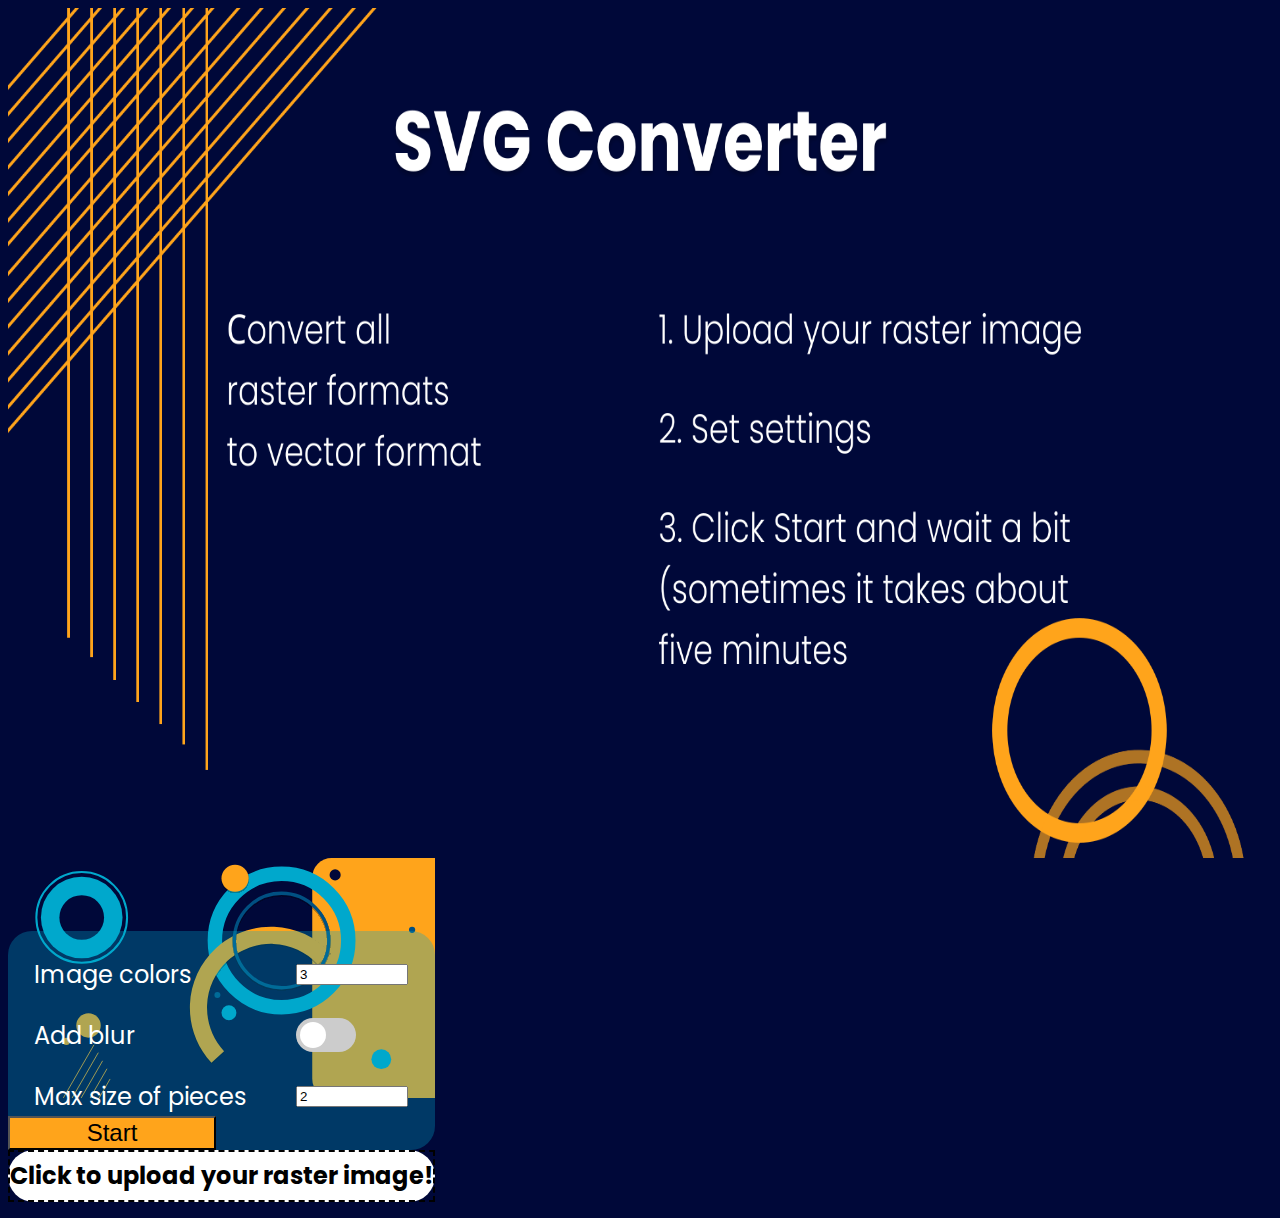
==== templates/index.html @ 842dfc98 "project start!" ====
<html>
    <head>
        <link rel="stylesheet" type="text/css" href="../static/style.css">
        <link rel="stylesheet" type="text/css" href="../static/slider.css">
        <link rel="stylesheet" href="https://stackpath.bootstrapcdn.com/bootstrap/4.5.0/css/bootstrap.min.css" integrity="sha384-9aIt2nRpC12Uk9gS9baDl411NQApFmC26EwAOH8WgZl5MYYxFfc+NcPb1dKGj7Sk" crossorigin="anonymous">        <link href='https://fonts.googleapis.com/css?family=Poppins' rel='stylesheet'>
        <script src="https://maxcdn.bootstrapcdn.com/bootstrap/4.5.0/js/bootstrap.min.js" integrity="sha384-JZR6Spejh4U02d8jOt6vLEHfe/JQGiRRSQQxSfFWpi1MquVdAyjUar5+76PVCmYl" crossorigin="anonymous"></script>
        <script src="http://code.jquery.com/jquery-1.8.3.js"></script>
    </head>
    <body>
        <div>
            <div class="vector-back-upper">
                <!-- 123 -->
            </div>
            <!-- <div class="block w-75 mx-auto px-5">
                <span class="header text-center d-block py-5">SVG Converter</span>
                <div class="pl-5 float-left" style="width: 40%">
                    <span class="upper-text">Convert all raster formats to vector format SVG</span>
                </div>
                <div class="" style="margin-left: 50%; width: 60%; padding-left: 10%; position: absolute;">
                    <span class="upper-text d-block pb-4">1. Upload your raster image</span>
                    <span class="upper-text d-block pb-4">2. Set settings</span>
                    <span class="upper-text d-block pb-4">3. Click start and wait a bit (sometimes it takes about one minute)</span>
                </div>
            </div> -->
        </div>
        <div class="vector-back w-100">
            <svg style="position: absolute;" class="p-absolute w-100" width="1920" height="1080" viewBox="0 0 1920 1080" fill="none" xmlns="http://www.w3.org/2000/svg">
                <g clip-path="url(#clip0)">
                <rect width="1920" height="1080" fill="#000839"/>
                <rect x="1368" width="776" height="1080" rx="87" fill="#FFA41B"/>
                <circle cx="1230.15" cy="371.15" r="299.947" transform="rotate(45 1230.15 371.15)" stroke="#00A8CC" stroke-width="65"/>
                <g filter="url(#filter0_d)">
                <path d="M1449.81 425.71C1384.14 354.77 1292.97 312.824 1196.37 309.1C1099.77 305.375 1005.65 340.178 934.71 405.851C863.77 471.524 821.824 562.688 818.1 659.288C814.375 755.888 849.178 850.011 914.851 920.951L971.458 868.546C919.684 812.619 892.247 738.416 895.183 662.26C898.119 586.103 931.188 514.233 987.115 462.458C1043.04 410.684 1117.25 383.247 1193.4 386.183C1269.56 389.119 1341.43 422.188 1393.2 478.115L1449.81 425.71Z" fill="#FFA41B"/>
                </g>
                <g filter="url(#filter1_d)">
                <circle cx="1230" cy="371" r="212.5" stroke="#005082" stroke-width="15"/>
                </g>
                <line x1="199.268" y1="1164.56" x2="386.651" y2="840" stroke="#FFA41B" stroke-width="4"/>
                <line x1="229.087" y1="1181.91" x2="406.087" y2="875.335" stroke="#FFA41B" stroke-width="4"/>
                <line x1="259.398" y1="1199.41" x2="425.398" y2="911.888" stroke="#FFA41B" stroke-width="4"/>
                <line x1="289.709" y1="1216.91" x2="445.209" y2="947.575" stroke="#FFA41B" stroke-width="4"/>
                <line x1="320.02" y1="1234.41" x2="459.02" y2="993.653" stroke="#FFA41B" stroke-width="4"/>
                <circle cx="262.5" cy="824.5" r="16.5" fill="#FFA41B"/>
                <circle cx="362" cy="753" r="55" fill="#FFA41B"/>
                <circle cx="331.5" cy="267.5" r="204" stroke="#00A8CC" stroke-width="9"/>
                <circle cx="331.5" cy="267.5" r="183.5" fill="#00A8CC"/>
                <circle cx="331.5" cy="267.5" r="100.5" fill="#000839"/>
                </g>
                <circle cx="1471" cy="76" r="25" fill="#000839"/>
                <circle cx="1817" cy="323" r="14" fill="#005082"/>
                <circle cx="1678.5" cy="904.5" r="44.5" fill="#00A8CC"/>
                <circle cx="941.5" cy="615.5" r="13.5" fill="#005082"/>
                <circle cx="993.5" cy="695.5" r="33.5" fill="#00A8CC"/>
                <g filter="url(#filter2_d)">
                <circle cx="1021" cy="91" r="61" fill="#FFA41B"/>
                </g>
                <defs>
                <filter id="filter0_d" x="782.518" y="266.999" width="681.812" height="719.462" filterUnits="userSpaceOnUse" color-interpolation-filters="sRGB">
                <feFlood flood-opacity="0" result="BackgroundImageFix"/>
                <feColorMatrix in="SourceAlpha" type="matrix" values="0 0 0 0 0 0 0 0 0 0 0 0 0 0 0 0 0 0 127 0"/>
                <feOffset dy="4"/>
                <feGaussianBlur stdDeviation="2"/>
                <feColorMatrix type="matrix" values="0 0 0 0 0 0 0 0 0 0 0 0 0 0 0 0 0 0 0.25 0"/>
                <feBlend mode="normal" in2="BackgroundImageFix" result="effect1_dropShadow"/>
                <feBlend mode="normal" in="SourceGraphic" in2="effect1_dropShadow" result="shape"/>
                </filter>
                <filter id="filter1_d" x="1006" y="151" width="448" height="448" filterUnits="userSpaceOnUse" color-interpolation-filters="sRGB">
                <feFlood flood-opacity="0" result="BackgroundImageFix"/>
                <feColorMatrix in="SourceAlpha" type="matrix" values="0 0 0 0 0 0 0 0 0 0 0 0 0 0 0 0 0 0 127 0"/>
                <feOffset dy="4"/>
                <feGaussianBlur stdDeviation="2"/>
                <feColorMatrix type="matrix" values="0 0 0 0 0 0 0 0 0 0 0 0 0 0 0 0 0 0 0.25 0"/>
                <feBlend mode="normal" in2="BackgroundImageFix" result="effect1_dropShadow"/>
                <feBlend mode="normal" in="SourceGraphic" in2="effect1_dropShadow" result="shape"/>
                </filter>
                <filter id="filter2_d" x="956" y="30" width="130" height="130" filterUnits="userSpaceOnUse" color-interpolation-filters="sRGB">
                <feFlood flood-opacity="0" result="BackgroundImageFix"/>
                <feColorMatrix in="SourceAlpha" type="matrix" values="0 0 0 0 0 0 0 0 0 0 0 0 0 0 0 0 0 0 127 0"/>
                <feOffset dy="4"/>
                <feGaussianBlur stdDeviation="2"/>
                <feColorMatrix type="matrix" values="0 0 0 0 0 0 0 0 0 0 0 0 0 0 0 0 0 0 0.25 0"/>
                <feBlend mode="normal" in2="BackgroundImageFix" result="effect1_dropShadow"/>
                <feBlend mode="normal" in="SourceGraphic" in2="effect1_dropShadow" result="shape"/>
                </filter>
                <filter id="filter3_d" x="1080" y="236" width="616" height="616" filterUnits="userSpaceOnUse" color-interpolation-filters="sRGB">
                <feFlood flood-opacity="0" result="BackgroundImageFix"/>
                <feColorMatrix in="SourceAlpha" type="matrix" values="0 0 0 0 0 0 0 0 0 0 0 0 0 0 0 0 0 0 127 0"/>
                <feOffset dy="4"/>
                <feGaussianBlur stdDeviation="2"/>
                <feColorMatrix type="matrix" values="0 0 0 0 0 0 0 0 0 0 0 0 0 0 0 0 0 0 0.25 0"/>
                <feBlend mode="normal" in2="BackgroundImageFix" result="effect1_dropShadow"/>
                <feBlend mode="normal" in="SourceGraphic" in2="effect1_dropShadow" result="shape"/>
                </filter>
                <filter id="filter4_di" x="227" y="305" width="513" height="478" filterUnits="userSpaceOnUse" color-interpolation-filters="sRGB">
                <feFlood flood-opacity="0" result="BackgroundImageFix"/>
                <feColorMatrix in="SourceAlpha" type="matrix" values="0 0 0 0 0 0 0 0 0 0 0 0 0 0 0 0 0 0 127 0"/>
                <feOffset dy="4"/>
                <feGaussianBlur stdDeviation="2"/>
                <feColorMatrix type="matrix" values="0 0 0 0 0 0 0 0 0 0 0 0 0 0 0 0 0 0 0.25 0"/>
                <feBlend mode="normal" in2="BackgroundImageFix" result="effect1_dropShadow"/>
                <feBlend mode="normal" in="SourceGraphic" in2="effect1_dropShadow" result="shape"/>
                <feColorMatrix in="SourceAlpha" type="matrix" values="0 0 0 0 0 0 0 0 0 0 0 0 0 0 0 0 0 0 127 0" result="hardAlpha"/>
                <feOffset dy="4"/>
                <feGaussianBlur stdDeviation="2"/>
                <feComposite in2="hardAlpha" operator="arithmetic" k2="-1" k3="1"/>
                <feColorMatrix type="matrix" values="0 0 0 0 0 0 0 0 0 0 0 0 0 0 0 0 0 0 0.25 0"/>
                <feBlend mode="normal" in2="shape" result="effect2_innerShadow"/>
                </filter>
                <clipPath id="clip0">
                <rect width="1920" height="1080" fill="white"/>
                </clipPath>
                </defs>
            </svg>
            <form action="/convert" method="post" id="start" enctype='multipart/form-data'>
            <div class="d-flex flex-row w-75 mx-auto justify-content-between" style="margin-top: 17%;">
                <div class="settings py-5 col-4"> 
                    
                    <table>
                        <tbody class="align-bottom">
                        <tr>
                            <td ><label for="colors">Image colors</label></td>
                            <td><input type="number" id="colors" name="colors" value="3" min="1"></td>
                        </tr>
                        <!-- Material switch -->
                        <tr>
                            <td>Add blur</td>
                            <td>
                                <label class="switch">
                                    <input type="checkbox" name="add_blur">
                                    <span class="slider round"></span>
                                </label>
                            </td>
                        </tr>
                        <tr>
                            <td><label for="pieces_size">Max size of pieces</label></td>
                            <td><input type="number" id="pieces_size" name="pieces_size" value="2"></td>
                        </tr>
                    </tbody>
                    </table> 
                    <div class="text-center mt-5">
                        <button id="start-button" class="btn btn-warning font-weight-bold" style="background-color: #FFA41B; width: 13rem; font-size: 1.5rem; color: black;" type="submit">
                            Start
                        </button>
                    </div>
                    <div id="error-message"></div>
                </div>   
                <div class="upload col-4" id="myId">
                    <label class="upload-button d-flex" for="file-upload">
                        
                        <span id="import-img" class="upload-text d-flex">
                            Click to upload your raster image!
                        </span>
                    </label>
                    <input id="file-upload" type="file" name="file" value="kek" accept="image/x-png,image/jpeg,image/jpg" style="display: none;" onchange='uploadFile(this)'>  
                </div>
            </form> 
            </div>        
        </div>
        <div class="d-flex flex-row" id="compare" style="margin-top: 40%;">
            <div id="compare-block" class="d-flex flex-row w-100 compare-block" >
                <div class="flex-column col-6 p-0 text-center" style="border: 1px solid black;">Before</div>
                <div class="flex-column col-6 p-0 text-center" style="border: 1px solid black;">
                    After
                    <form action="/getSVG" method="GET" style="display: inline;">
                        <button class="btn btn-warning p-0" style="color: black;">
                            <svg width="30px" version="1.1" id="Layer_1" xmlns="http://www.w3.org/2000/svg" xmlns:xlink="http://www.w3.org/1999/xlink" x="0px" y="0px"
                                viewBox="0 0 469.333 469.333" style="enable-background:new 0 0 469.333 469.333;" xml:space="preserve">
                            <g>
                                <g>
                                    <g>
                                        <path d="M469.271,264.512c-0.336-3.51-1.64-6.885-3.791-9.991l-95.975-138.667c-3.978-5.75-10.539-9.188-17.537-9.188h-63.983
                                            c-5.894,0-10.664,4.771-10.664,10.667v21.333c0,5.896,4.77,10.667,10.664,10.667h52.799L414.617,256h-51.984
                                            c-23.515,0-42.655,19.135-42.655,42.667c0,11.76-9.56,21.333-21.328,21.333H170.684c-11.768,0-21.328-9.573-21.328-21.333
                                            c0-23.531-19.141-42.667-42.655-42.667H54.717l73.832-106.667h52.799c5.894,0,10.664-4.771,10.664-10.667v-21.333
                                            c0-5.896-4.77-10.667-10.664-10.667h-63.983c-6.998,0-13.559,3.438-17.537,9.188L3.853,254.521
                                            c-2.151,3.105-3.455,6.672-3.791,10.182c-0.139,0.688,0,161.964,0,161.964c0,23.531,19.141,42.667,42.655,42.667h383.899
                                            c23.515,0,42.655-19.135,42.655-42.667C469.271,426.667,469.411,265.199,469.271,264.512z"/>
                                        <path d="M163.143,180.042l-15.077,15.082c-4.166,4.165-4.166,10.919,0,15.085l71.521,71.542c4.166,4.167,9.622,6.25,15.079,6.25
                                            s10.914-2.083,15.079-6.25l71.521-71.542c4.166-4.165,4.166-10.919,0-15.085l-15.077-15.082c-4.166-4.165-10.916-4.165-15.082,0
                                            l-35.114,35.125v-204.5C255.994,4.775,251.22,0,245.331,0h-21.328c-5.889,0-10.664,4.775-10.664,10.667v204.5l-35.114-35.125
                                            C174.059,175.876,167.308,175.876,163.143,180.042z"/>
                                    </g>
                                </g>
                            </g>
                            </svg>
                        </button>
                    </form>
                </div>
            </div>
            <div class="flex-column col-6 p-0" style="border: 1px solid black;">
                <img class='w-100' id="raster" />
            </div>
            <div class="flex-column col-6 p-0" id="vector" style="border: 1px solid black;"></div>
        </div>
        <script>
            $("#file-upload").val('');
            $("#compare").addClass('hide');

            $("#start").submit(function(e) {
                e.preventDefault(); // avoid to execute the actual submit of the form.
                var form = $(this)
                var formdata = new FormData(form[0]);
                var formAction = form.attr('action');
                
                if (!$("#file-upload").val()){
                    $("#import-img").css('color', 'red');
                    $("#error-message").empty();
                    $("#error-message").append(
                        '<div class="alert alert-danger mt-2" role="alert">Img upload is required!</div>'
                    );
                    return
                } else {
                    $("#import-img").css('color', 'black');
                    $("#error-message").empty();
                }

                $("#start-button").text("Loading...");
                $("#start-button").prop('disabled', true);

                $.ajax({
                    url         : formAction,
                    data        : formdata ? formdata : form.serialize(),
                    cache       : false,
                    contentType : false,
                    processData : false,
                    type        : 'POST',
                    success     : function(data, textStatus, jqXHR){
                        if (data['status'] == "ERROR"){
                            $("#start-button").text("Start");
                            $("#start-button").prop('disabled', false);
                            $("#error-message").append(`<div class="alert alert-danger mt-2" role="alert">${data['error']}: ${data['error_msg']}</div>`);
                        } else {
                            $("#raster").attr('src', data['raster']);
                            $("#vector").empty();
                            $("#vector").append(data['vector']);
                            $("#start-button").text("Start");
                            $("#start-button").prop('disabled', false);
                            $("#compare").removeClass('hide');
                        }
                    }
                });
            

            });

            function uploadFile(target) {
                var fn = target.files[0].name;
                $("#import-img").text("");
                $("#import-img").append("You uploaded -> " + fn + "<br>Click again to upload another file!");
            }
            
        </script>
    </body>
</html>
---- static/style.css ----
body {
    background-color: #000839 !important;
    font-family: 'Poppins' !important;
    font-weight: bold;
}
.vector-back{
    position: absolute;
    z-index: 0;
}

.vector-back-upper{
    position: relative;
    z-index: 0;
    background: no-repeat url("../static/upper.png");
    background-size: 100% 100%;
    width: 100%;
    min-height: 850px;
}

.block{
    z-index: 2;
    color: white;
    position: relative;
}

.left-block{
    width:50%;
}

.header{
    font-size: 100px;
    line-height: 150px;
}

.upper-text{
    font-size: 40px;
    line-height: 72px;
}

svg{
    width: 100%;
    height: inherit;
}

.settings{
    position: relative;
    color: white;
    background-color: rgba(0, 168, 204, 0.31);
    border-radius: 1.5rem;
}

.upload{
    position: relative;
    background-color: white;
    border-radius: 3.5rem;
    display: flex;
    align-items: center; 
}

tr{
    color: white;
    opacity: 1 !important;
    font-size: 1.5rem;
}

td{
    padding: 1.5rem 1.5rem 0 1.5rem;
}

input{
    width: 7rem;
}

label{
    margin-bottom: 0px !important;
}

.upload-button{
    display: block;
    width: 100%;
    height: 100%;
    text-align: center;
    border: 2px dashed;
    vertical-align: middle;
    height: 50%;
    line-height: 3rem;
    font-size: 1.5rem;
}

.upload-text{
    width: 100%;
    justify-content: center;
    align-items: center;
}

.compare-block{
    position: absolute; 
    background-color: #ffc107; 
    z-index: 5; 
    border: 2px dashed black;
    color: black;
    font-size: 2rem;
    line-height: 3rem;
}

.hide {
   position: absolute;
   top: -9999px;
   left: -9999px;
}
---- static/slider.css ----
/* The switch - the box around the slider */
 .switch {
    position: relative;
    display: inline-block;
    width: 60px;
    height: 34px;
  }
  
  /* Hide default HTML checkbox */
  .switch input {
    opacity: 0;
    width: 0;
    height: 0;
  }
  
  /* The slider */
  .slider {
    position: absolute;
    cursor: pointer;
    top: 0;
    left: 0;
    right: 0;
    bottom: 0;
    background-color: #ccc;
    -webkit-transition: .4s;
    transition: .4s;
  }
  
  .slider:before {
    position: absolute;
    content: "";
    height: 26px;
    width: 26px;
    left: 4px;
    bottom: 4px;
    background-color: white;
    -webkit-transition: .4s;
    transition: .4s;
  }
  
  input:checked + .slider {
    background-color: #2196F3;
  }
  
  input:focus + .slider {
    box-shadow: 0 0 1px #2196F3;
  }
  
  input:checked + .slider:before {
    -webkit-transform: translateX(26px);
    -ms-transform: translateX(26px);
    transform: translateX(26px);
  }
  
  /* Rounded sliders */
  .slider.round {
    border-radius: 34px;
  }
  
  .slider.round:before {
    border-radius: 50%;
  }
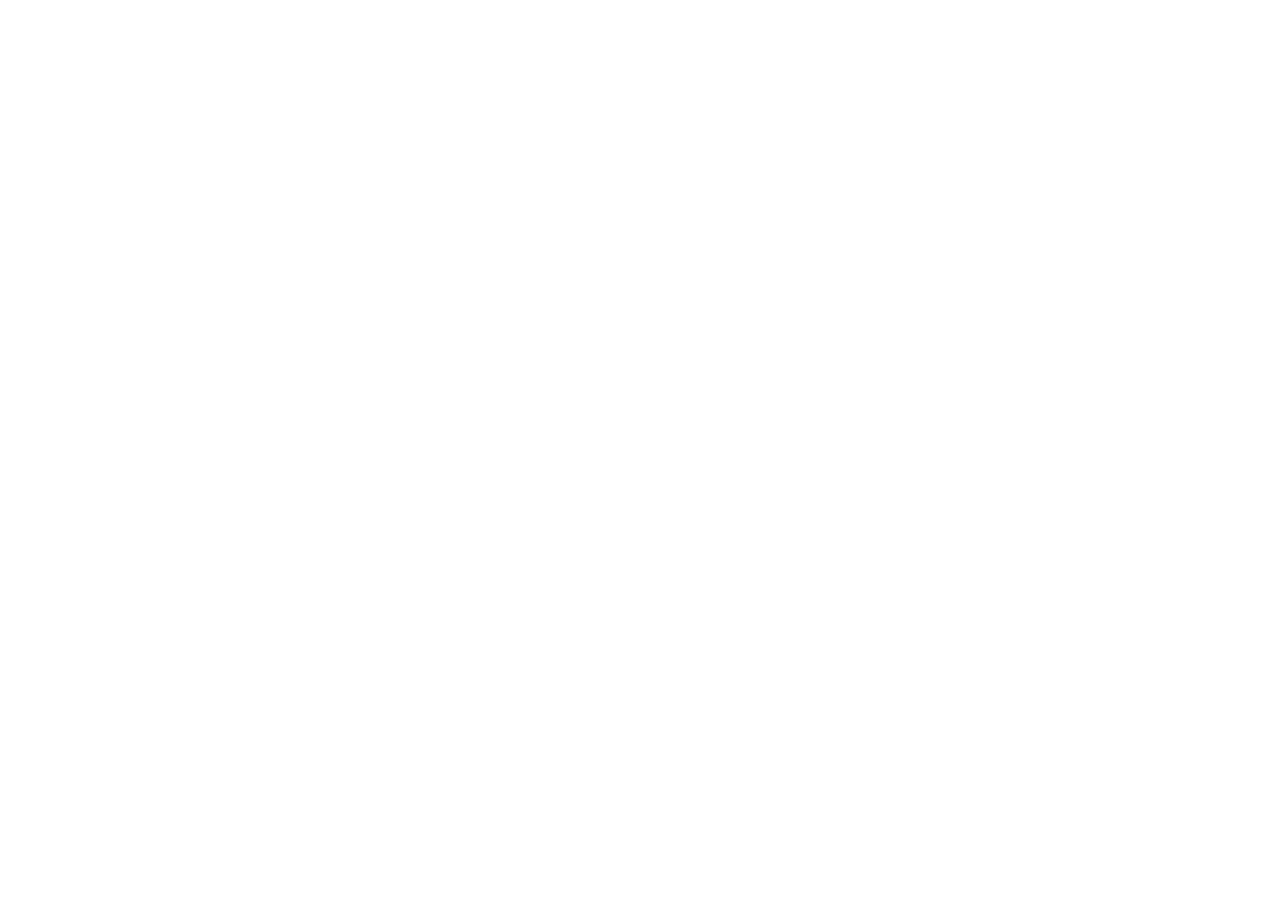
==== commit 07386cf3: "add new files" ====
--- a/templates/index.html
+++ b/templates/index.html
@@ -1,254 +1,13 @@
-<html>
-    <head>
-        <link rel="stylesheet" type="text/css" href="../static/style.css">
-        <link rel="stylesheet" type="text/css" href="../static/slider.css">
-        <link rel="stylesheet" href="https://stackpath.bootstrapcdn.com/bootstrap/4.5.0/css/bootstrap.min.css" integrity="sha384-9aIt2nRpC12Uk9gS9baDl411NQApFmC26EwAOH8WgZl5MYYxFfc+NcPb1dKGj7Sk" crossorigin="anonymous">        <link href='https://fonts.googleapis.com/css?family=Poppins' rel='stylesheet'>
-        <script src="https://maxcdn.bootstrapcdn.com/bootstrap/4.5.0/js/bootstrap.min.js" integrity="sha384-JZR6Spejh4U02d8jOt6vLEHfe/JQGiRRSQQxSfFWpi1MquVdAyjUar5+76PVCmYl" crossorigin="anonymous"></script>
-        <script src="http://code.jquery.com/jquery-1.8.3.js"></script>
-    </head>
-    <body>
-        <div>
-            <div class="vector-back-upper">
-                <!-- 123 -->
-            </div>
-            <!-- <div class="block w-75 mx-auto px-5">
-                <span class="header text-center d-block py-5">SVG Converter</span>
-                <div class="pl-5 float-left" style="width: 40%">
-                    <span class="upper-text">Convert all raster formats to vector format SVG</span>
-                </div>
-                <div class="" style="margin-left: 50%; width: 60%; padding-left: 10%; position: absolute;">
-                    <span class="upper-text d-block pb-4">1. Upload your raster image</span>
-                    <span class="upper-text d-block pb-4">2. Set settings</span>
-                    <span class="upper-text d-block pb-4">3. Click start and wait a bit (sometimes it takes about one minute)</span>
-                </div>
-            </div> -->
-        </div>
-        <div class="vector-back w-100">
-            <svg style="position: absolute;" class="p-absolute w-100" width="1920" height="1080" viewBox="0 0 1920 1080" fill="none" xmlns="http://www.w3.org/2000/svg">
-                <g clip-path="url(#clip0)">
-                <rect width="1920" height="1080" fill="#000839"/>
-                <rect x="1368" width="776" height="1080" rx="87" fill="#FFA41B"/>
-                <circle cx="1230.15" cy="371.15" r="299.947" transform="rotate(45 1230.15 371.15)" stroke="#00A8CC" stroke-width="65"/>
-                <g filter="url(#filter0_d)">
-                <path d="M1449.81 425.71C1384.14 354.77 1292.97 312.824 1196.37 309.1C1099.77 305.375 1005.65 340.178 934.71 405.851C863.77 471.524 821.824 562.688 818.1 659.288C814.375 755.888 849.178 850.011 914.851 920.951L971.458 868.546C919.684 812.619 892.247 738.416 895.183 662.26C898.119 586.103 931.188 514.233 987.115 462.458C1043.04 410.684 1117.25 383.247 1193.4 386.183C1269.56 389.119 1341.43 422.188 1393.2 478.115L1449.81 425.71Z" fill="#FFA41B"/>
-                </g>
-                <g filter="url(#filter1_d)">
-                <circle cx="1230" cy="371" r="212.5" stroke="#005082" stroke-width="15"/>
-                </g>
-                <line x1="199.268" y1="1164.56" x2="386.651" y2="840" stroke="#FFA41B" stroke-width="4"/>
-                <line x1="229.087" y1="1181.91" x2="406.087" y2="875.335" stroke="#FFA41B" stroke-width="4"/>
-                <line x1="259.398" y1="1199.41" x2="425.398" y2="911.888" stroke="#FFA41B" stroke-width="4"/>
-                <line x1="289.709" y1="1216.91" x2="445.209" y2="947.575" stroke="#FFA41B" stroke-width="4"/>
-                <line x1="320.02" y1="1234.41" x2="459.02" y2="993.653" stroke="#FFA41B" stroke-width="4"/>
-                <circle cx="262.5" cy="824.5" r="16.5" fill="#FFA41B"/>
-                <circle cx="362" cy="753" r="55" fill="#FFA41B"/>
-                <circle cx="331.5" cy="267.5" r="204" stroke="#00A8CC" stroke-width="9"/>
-                <circle cx="331.5" cy="267.5" r="183.5" fill="#00A8CC"/>
-                <circle cx="331.5" cy="267.5" r="100.5" fill="#000839"/>
-                </g>
-                <circle cx="1471" cy="76" r="25" fill="#000839"/>
-                <circle cx="1817" cy="323" r="14" fill="#005082"/>
-                <circle cx="1678.5" cy="904.5" r="44.5" fill="#00A8CC"/>
-                <circle cx="941.5" cy="615.5" r="13.5" fill="#005082"/>
-                <circle cx="993.5" cy="695.5" r="33.5" fill="#00A8CC"/>
-                <g filter="url(#filter2_d)">
-                <circle cx="1021" cy="91" r="61" fill="#FFA41B"/>
-                </g>
-                <defs>
-                <filter id="filter0_d" x="782.518" y="266.999" width="681.812" height="719.462" filterUnits="userSpaceOnUse" color-interpolation-filters="sRGB">
-                <feFlood flood-opacity="0" result="BackgroundImageFix"/>
-                <feColorMatrix in="SourceAlpha" type="matrix" values="0 0 0 0 0 0 0 0 0 0 0 0 0 0 0 0 0 0 127 0"/>
-                <feOffset dy="4"/>
-                <feGaussianBlur stdDeviation="2"/>
-                <feColorMatrix type="matrix" values="0 0 0 0 0 0 0 0 0 0 0 0 0 0 0 0 0 0 0.25 0"/>
-                <feBlend mode="normal" in2="BackgroundImageFix" result="effect1_dropShadow"/>
-                <feBlend mode="normal" in="SourceGraphic" in2="effect1_dropShadow" result="shape"/>
-                </filter>
-                <filter id="filter1_d" x="1006" y="151" width="448" height="448" filterUnits="userSpaceOnUse" color-interpolation-filters="sRGB">
-                <feFlood flood-opacity="0" result="BackgroundImageFix"/>
-                <feColorMatrix in="SourceAlpha" type="matrix" values="0 0 0 0 0 0 0 0 0 0 0 0 0 0 0 0 0 0 127 0"/>
-                <feOffset dy="4"/>
-                <feGaussianBlur stdDeviation="2"/>
-                <feColorMatrix type="matrix" values="0 0 0 0 0 0 0 0 0 0 0 0 0 0 0 0 0 0 0.25 0"/>
-                <feBlend mode="normal" in2="BackgroundImageFix" result="effect1_dropShadow"/>
-                <feBlend mode="normal" in="SourceGraphic" in2="effect1_dropShadow" result="shape"/>
-                </filter>
-                <filter id="filter2_d" x="956" y="30" width="130" height="130" filterUnits="userSpaceOnUse" color-interpolation-filters="sRGB">
-                <feFlood flood-opacity="0" result="BackgroundImageFix"/>
-                <feColorMatrix in="SourceAlpha" type="matrix" values="0 0 0 0 0 0 0 0 0 0 0 0 0 0 0 0 0 0 127 0"/>
-                <feOffset dy="4"/>
-                <feGaussianBlur stdDeviation="2"/>
-                <feColorMatrix type="matrix" values="0 0 0 0 0 0 0 0 0 0 0 0 0 0 0 0 0 0 0.25 0"/>
-                <feBlend mode="normal" in2="BackgroundImageFix" result="effect1_dropShadow"/>
-                <feBlend mode="normal" in="SourceGraphic" in2="effect1_dropShadow" result="shape"/>
-                </filter>
-                <filter id="filter3_d" x="1080" y="236" width="616" height="616" filterUnits="userSpaceOnUse" color-interpolation-filters="sRGB">
-                <feFlood flood-opacity="0" result="BackgroundImageFix"/>
-                <feColorMatrix in="SourceAlpha" type="matrix" values="0 0 0 0 0 0 0 0 0 0 0 0 0 0 0 0 0 0 127 0"/>
-                <feOffset dy="4"/>
-                <feGaussianBlur stdDeviation="2"/>
-                <feColorMatrix type="matrix" values="0 0 0 0 0 0 0 0 0 0 0 0 0 0 0 0 0 0 0.25 0"/>
-                <feBlend mode="normal" in2="BackgroundImageFix" result="effect1_dropShadow"/>
-                <feBlend mode="normal" in="SourceGraphic" in2="effect1_dropShadow" result="shape"/>
-                </filter>
-                <filter id="filter4_di" x="227" y="305" width="513" height="478" filterUnits="userSpaceOnUse" color-interpolation-filters="sRGB">
-                <feFlood flood-opacity="0" result="BackgroundImageFix"/>
-                <feColorMatrix in="SourceAlpha" type="matrix" values="0 0 0 0 0 0 0 0 0 0 0 0 0 0 0 0 0 0 127 0"/>
-                <feOffset dy="4"/>
-                <feGaussianBlur stdDeviation="2"/>
-                <feColorMatrix type="matrix" values="0 0 0 0 0 0 0 0 0 0 0 0 0 0 0 0 0 0 0.25 0"/>
-                <feBlend mode="normal" in2="BackgroundImageFix" result="effect1_dropShadow"/>
-                <feBlend mode="normal" in="SourceGraphic" in2="effect1_dropShadow" result="shape"/>
-                <feColorMatrix in="SourceAlpha" type="matrix" values="0 0 0 0 0 0 0 0 0 0 0 0 0 0 0 0 0 0 127 0" result="hardAlpha"/>
-                <feOffset dy="4"/>
-                <feGaussianBlur stdDeviation="2"/>
-                <feComposite in2="hardAlpha" operator="arithmetic" k2="-1" k3="1"/>
-                <feColorMatrix type="matrix" values="0 0 0 0 0 0 0 0 0 0 0 0 0 0 0 0 0 0 0.25 0"/>
-                <feBlend mode="normal" in2="shape" result="effect2_innerShadow"/>
-                </filter>
-                <clipPath id="clip0">
-                <rect width="1920" height="1080" fill="white"/>
-                </clipPath>
-                </defs>
-            </svg>
-            <form action="/convert" method="post" id="start" enctype='multipart/form-data'>
-            <div class="d-flex flex-row w-75 mx-auto justify-content-between" style="margin-top: 17%;">
-                <div class="settings py-5 col-4"> 
-                    
-                    <table>
-                        <tbody class="align-bottom">
-                        <tr>
-                            <td ><label for="colors">Image colors</label></td>
-                            <td><input type="number" id="colors" name="colors" value="3" min="1"></td>
-                        </tr>
-                        <!-- Material switch -->
-                        <tr>
-                            <td>Add blur</td>
-                            <td>
-                                <label class="switch">
-                                    <input type="checkbox" name="add_blur">
-                                    <span class="slider round"></span>
-                                </label>
-                            </td>
-                        </tr>
-                        <tr>
-                            <td><label for="pieces_size">Max size of pieces</label></td>
-                            <td><input type="number" id="pieces_size" name="pieces_size" value="2"></td>
-                        </tr>
-                    </tbody>
-                    </table> 
-                    <div class="text-center mt-5">
-                        <button id="start-button" class="btn btn-warning font-weight-bold" style="background-color: #FFA41B; width: 13rem; font-size: 1.5rem; color: black;" type="submit">
-                            Start
-                        </button>
-                    </div>
-                    <div id="error-message"></div>
-                </div>   
-                <div class="upload col-4" id="myId">
-                    <label class="upload-button d-flex" for="file-upload">
-                        
-                        <span id="import-img" class="upload-text d-flex">
-                            Click to upload your raster image!
-                        </span>
-                    </label>
-                    <input id="file-upload" type="file" name="file" value="kek" accept="image/x-png,image/jpeg,image/jpg" style="display: none;" onchange='uploadFile(this)'>  
-                </div>
-            </form> 
-            </div>        
-        </div>
-        <div class="d-flex flex-row" id="compare" style="margin-top: 40%;">
-            <div id="compare-block" class="d-flex flex-row w-100 compare-block" >
-                <div class="flex-column col-6 p-0 text-center" style="border: 1px solid black;">Before</div>
-                <div class="flex-column col-6 p-0 text-center" style="border: 1px solid black;">
-                    After
-                    <form action="/getSVG" method="GET" style="display: inline;">
-                        <button class="btn btn-warning p-0" style="color: black;">
-                            <svg width="30px" version="1.1" id="Layer_1" xmlns="http://www.w3.org/2000/svg" xmlns:xlink="http://www.w3.org/1999/xlink" x="0px" y="0px"
-                                viewBox="0 0 469.333 469.333" style="enable-background:new 0 0 469.333 469.333;" xml:space="preserve">
-                            <g>
-                                <g>
-                                    <g>
-                                        <path d="M469.271,264.512c-0.336-3.51-1.64-6.885-3.791-9.991l-95.975-138.667c-3.978-5.75-10.539-9.188-17.537-9.188h-63.983
-                                            c-5.894,0-10.664,4.771-10.664,10.667v21.333c0,5.896,4.77,10.667,10.664,10.667h52.799L414.617,256h-51.984
-                                            c-23.515,0-42.655,19.135-42.655,42.667c0,11.76-9.56,21.333-21.328,21.333H170.684c-11.768,0-21.328-9.573-21.328-21.333
-                                            c0-23.531-19.141-42.667-42.655-42.667H54.717l73.832-106.667h52.799c5.894,0,10.664-4.771,10.664-10.667v-21.333
-                                            c0-5.896-4.77-10.667-10.664-10.667h-63.983c-6.998,0-13.559,3.438-17.537,9.188L3.853,254.521
-                                            c-2.151,3.105-3.455,6.672-3.791,10.182c-0.139,0.688,0,161.964,0,161.964c0,23.531,19.141,42.667,42.655,42.667h383.899
-                                            c23.515,0,42.655-19.135,42.655-42.667C469.271,426.667,469.411,265.199,469.271,264.512z"/>
-                                        <path d="M163.143,180.042l-15.077,15.082c-4.166,4.165-4.166,10.919,0,15.085l71.521,71.542c4.166,4.167,9.622,6.25,15.079,6.25
-                                            s10.914-2.083,15.079-6.25l71.521-71.542c4.166-4.165,4.166-10.919,0-15.085l-15.077-15.082c-4.166-4.165-10.916-4.165-15.082,0
-                                            l-35.114,35.125v-204.5C255.994,4.775,251.22,0,245.331,0h-21.328c-5.889,0-10.664,4.775-10.664,10.667v204.5l-35.114-35.125
-                                            C174.059,175.876,167.308,175.876,163.143,180.042z"/>
-                                    </g>
-                                </g>
-                            </g>
-                            </svg>
-                        </button>
-                    </form>
-                </div>
-            </div>
-            <div class="flex-column col-6 p-0" style="border: 1px solid black;">
-                <img class='w-100' id="raster" />
-            </div>
-            <div class="flex-column col-6 p-0" id="vector" style="border: 1px solid black;"></div>
-        </div>
-        <script>
-            $("#file-upload").val('');
-            $("#compare").addClass('hide');
-
-            $("#start").submit(function(e) {
-                e.preventDefault(); // avoid to execute the actual submit of the form.
-                var form = $(this)
-                var formdata = new FormData(form[0]);
-                var formAction = form.attr('action');
-                
-                if (!$("#file-upload").val()){
-                    $("#import-img").css('color', 'red');
-                    $("#error-message").empty();
-                    $("#error-message").append(
-                        '<div class="alert alert-danger mt-2" role="alert">Img upload is required!</div>'
-                    );
-                    return
-                } else {
-                    $("#import-img").css('color', 'black');
-                    $("#error-message").empty();
-                }
-
-                $("#start-button").text("Loading...");
-                $("#start-button").prop('disabled', true);
-
-                $.ajax({
-                    url         : formAction,
-                    data        : formdata ? formdata : form.serialize(),
-                    cache       : false,
-                    contentType : false,
-                    processData : false,
-                    type        : 'POST',
-                    success     : function(data, textStatus, jqXHR){
-                        if (data['status'] == "ERROR"){
-                            $("#start-button").text("Start");
-                            $("#start-button").prop('disabled', false);
-                            $("#error-message").append(`<div class="alert alert-danger mt-2" role="alert">${data['error']}: ${data['error_msg']}</div>`);
-                        } else {
-                            $("#raster").attr('src', data['raster']);
-                            $("#vector").empty();
-                            $("#vector").append(data['vector']);
-                            $("#start-button").text("Start");
-                            $("#start-button").prop('disabled', false);
-                            $("#compare").removeClass('hide');
-                        }
-                    }
-                });
-            
-
-            });
-
-            function uploadFile(target) {
-                var fn = target.files[0].name;
-                $("#import-img").text("");
-                $("#import-img").append("You uploaded -> " + fn + "<br>Click again to upload another file!");
-            }
-            
-        </script>
-    </body>
+<!DOCTYPE html>
+<html lang="en">
+<head>
+    <meta charset="UTF-8">
+    <meta name="viewport" content="width=device-width, initial-scale=1.0">
+    <link rel="stylesheet" href="/static/style/style.css">
+    <title>Svg captions</title>
+</head>
+<body>
+    
+    <script src="/static/script/script.js"></script>
+</body>
 </html>--- a/static/style/style.css
+++ b/static/style/style.css
@@ -0,0 +1 @@
+/* No CSS *//*# sourceMappingURL=style.css.map */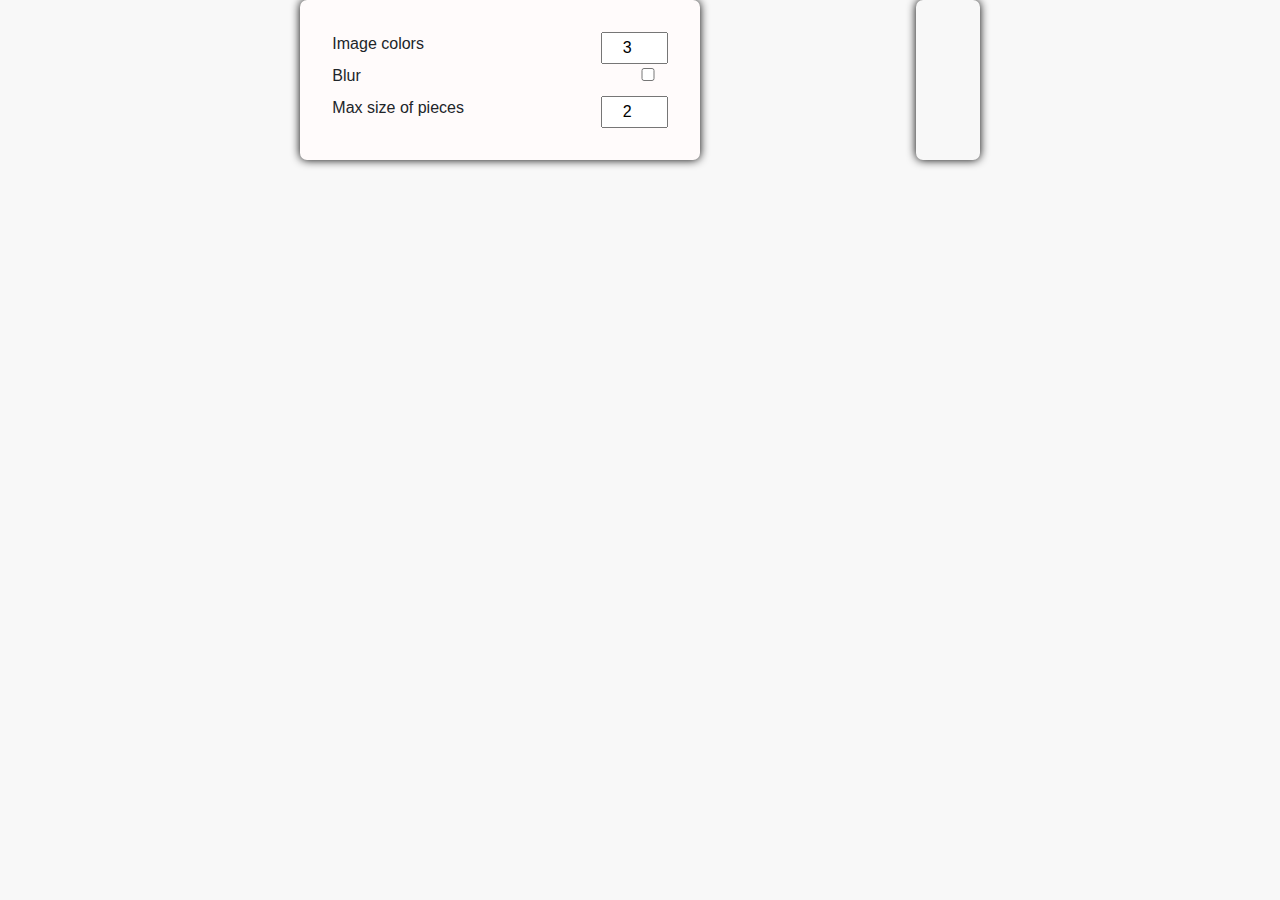
==== commit 28bd2a3c: "Чуть стилей" ====
--- a/templates/index.html
+++ b/templates/index.html
@@ -3,11 +3,52 @@
 <head>
     <meta charset="UTF-8">
     <meta name="viewport" content="width=device-width, initial-scale=1.0">
+    <link rel="stylesheet" href="https://stackpath.bootstrapcdn.com/bootstrap/4.3.1/css/bootstrap.min.css" integrity="sha384-ggOyR0iXCbMQv3Xipma34MD+dH/1fQ784/j6cY/iJTQUOhcWr7x9JvoRxT2MZw1T" crossorigin="anonymous">
     <link rel="stylesheet" href="/static/style/style.css">
     <title>Svg captions</title>
 </head>
 <body>
-    
+
+    <div class="container">
+        <form action="/convert" method="post" id="start" enctype='multipart/form-data'>
+            <div class="big_form">
+                <div class="secectors default_block">
+                    <div class="sel_block">
+                        <label for="colors">Image colors</label>
+                        <input type="number" id="colors" value="3" min="1">
+                    </div>
+                    <div class="sel_block">
+                        <span>Blur</span>
+                        <label class="switch">
+                            <input type="checkbox" name="add_blur">
+                            <span class="slider round"></span>
+                        </label>
+                    </div>
+                    <div class="sel_block">
+                        <label for="pieces_size">Max size of pieces</label>
+                        <input type="number" id="pieces_size" value="2" min="1">
+                    </div>
+                </div>
+                <div class="load_files default_block">
+
+                </div>
+            </div>
+        </form>
+    </div>
+
+
+
+
+
+
+
+
+
+
+
+    <script src="https://code.jquery.com/jquery-3.5.1.js" integrity="sha256-QWo7LDvxbWT2tbbQ97B53yJnYU3WhH/C8ycbRAkjPDc=" crossorigin="anonymous"></script>
+    <script src="https://cdnjs.cloudflare.com/ajax/libs/popper.js/1.14.7/umd/popper.min.js" integrity="sha384-UO2eT0CpHqdSJQ6hJty5KVphtPhzWj9WO1clHTMGa3JDZwrnQq4sF86dIHNDz0W1" crossorigin="anonymous"></script>
+    <script src="https://stackpath.bootstrapcdn.com/bootstrap/4.3.1/js/bootstrap.min.js" integrity="sha384-JjSmVgyd0p3pXB1rRibZUAYoIIy6OrQ6VrjIEaFf/nJGzIxFDsf4x0xIM+B07jRM" crossorigin="anonymous"></script>
     <script src="/static/script/script.js"></script>
 </body>
 </html>--- a/static/style/style.css
+++ b/static/style/style.css
@@ -1 +1,60 @@
-/* No CSS *//*# sourceMappingURL=style.css.map */+body {
+  background: #f8f8f8;
+}
+
+.default_block {
+  display: -webkit-box;
+  display: -ms-flexbox;
+  display: flex;
+  -webkit-box-orient: vertical;
+  -webkit-box-direction: normal;
+      -ms-flex-direction: column;
+          flex-direction: column;
+  max-width: 400px;
+  padding: 2rem;
+  max-width: 400px;
+  padding: 2rem;
+  border-radius: 7px;
+  -webkit-box-shadow: 0 0 10px black;
+          box-shadow: 0 0 10px black;
+  margin-bottom: 20px;
+}
+
+.big_form {
+  display: -webkit-box;
+  display: -ms-flexbox;
+  display: flex;
+  -webkit-box-pack: space-evenly;
+      -ms-flex-pack: space-evenly;
+          justify-content: space-evenly;
+  -webkit-box-orient: horizontal;
+  -webkit-box-direction: normal;
+      -ms-flex-direction: row;
+          flex-direction: row;
+  -ms-flex-wrap: wrap;
+      flex-wrap: wrap;
+}
+
+.big_form .secectors {
+  background: #fffbfb;
+}
+
+.big_form .secectors div {
+  display: -webkit-box;
+  display: -ms-flexbox;
+  display: flex;
+  -webkit-box-pack: justify;
+      -ms-flex-pack: justify;
+          justify-content: space-between;
+  -webkit-box-orient: horizontal;
+  -webkit-box-direction: normal;
+      -ms-flex-direction: row;
+          flex-direction: row;
+}
+
+.big_form .secectors div input {
+  width: 20%;
+  min-width: 40px;
+  text-align: center;
+}
+/*# sourceMappingURL=style.css.map */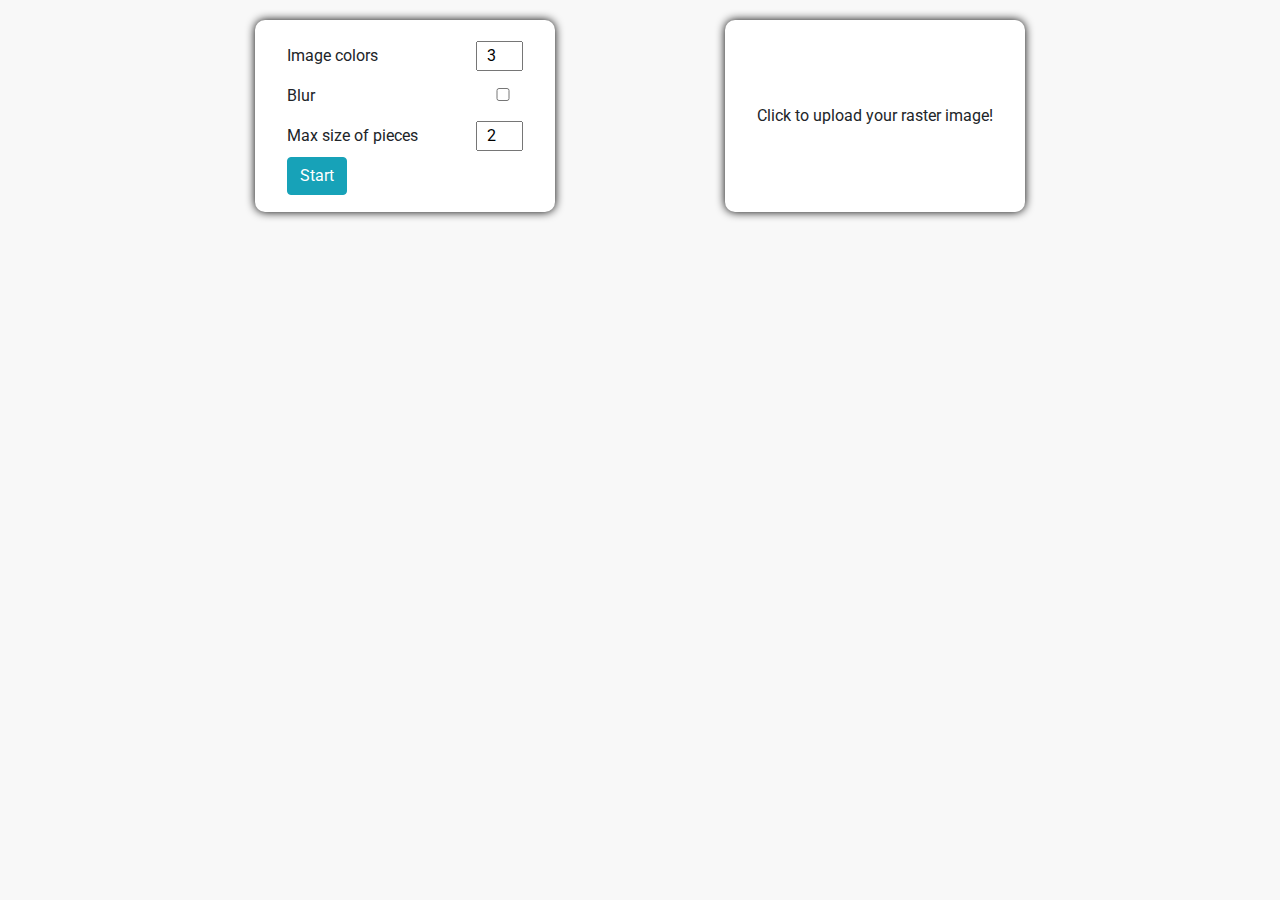
==== commit 61904d85: "стилизация второго блока и тп" ====
--- a/templates/index.html
+++ b/templates/index.html
@@ -28,9 +28,17 @@
                         <label for="pieces_size">Max size of pieces</label>
                         <input type="number" id="pieces_size" value="2" min="1">
                     </div>
+                    <div class="sel_block">
+                       <button type="submit" class="btn btn-info">Start</button>
+                    </div>
                 </div>
-                <div class="load_files default_block">
-
+                <div class="load_files default_block" id="myId">
+                    <label class="upload" for="file-upload"> 
+                        <span id="import-img">
+                            Click to upload your raster image!
+                        </span>
+                    </label>
+                    <input id="file-upload" type="file" name="file" value="kek" accept="image/x-png,image/jpeg,image/jpg" style="display: none;" onchange='uploadFile(this)'>  
                 </div>
             </div>
         </form>
--- a/static/style/style.css
+++ b/static/style/style.css
@@ -1,3 +1,9 @@
+@import url("https://fonts.googleapis.com/css2?family=Roboto:wght@300&display=swap");
+html {
+  font-family: 'Roboto', sans-serif;
+  font-size: 24;
+}
+
 body {
   background: #f8f8f8;
 }
@@ -10,14 +16,16 @@
   -webkit-box-direction: normal;
       -ms-flex-direction: column;
           flex-direction: column;
-  max-width: 400px;
-  padding: 2rem;
-  max-width: 400px;
-  padding: 2rem;
-  border-radius: 7px;
+  max-width: 300px;
+  padding: 1rem 2rem 1rem 2rem;
+  border-radius: 10px;
   -webkit-box-shadow: 0 0 10px black;
           box-shadow: 0 0 10px black;
-  margin-bottom: 20px;
+  margin-top: 20px;
+}
+
+label {
+  margin: 0;
 }
 
 .big_form {
@@ -36,7 +44,7 @@
 }
 
 .big_form .secectors {
-  background: #fffbfb;
+  background: #ffffff;
 }
 
 .big_form .secectors div {
@@ -50,6 +58,10 @@
   -webkit-box-direction: normal;
       -ms-flex-direction: row;
           flex-direction: row;
+  -webkit-box-align: center;
+      -ms-flex-align: center;
+          align-items: center;
+  height: 40px;
 }
 
 .big_form .secectors div input {
@@ -57,4 +69,19 @@
   min-width: 40px;
   text-align: center;
 }
+
+.big_form .load_files {
+  background: #ffffff;
+}
+
+.big_form .load_files .upload {
+  display: -webkit-box;
+  display: -ms-flexbox;
+  display: flex;
+  height: 100%;
+  text-align: center;
+  -webkit-box-align: center;
+      -ms-flex-align: center;
+          align-items: center;
+}
 /*# sourceMappingURL=style.css.map */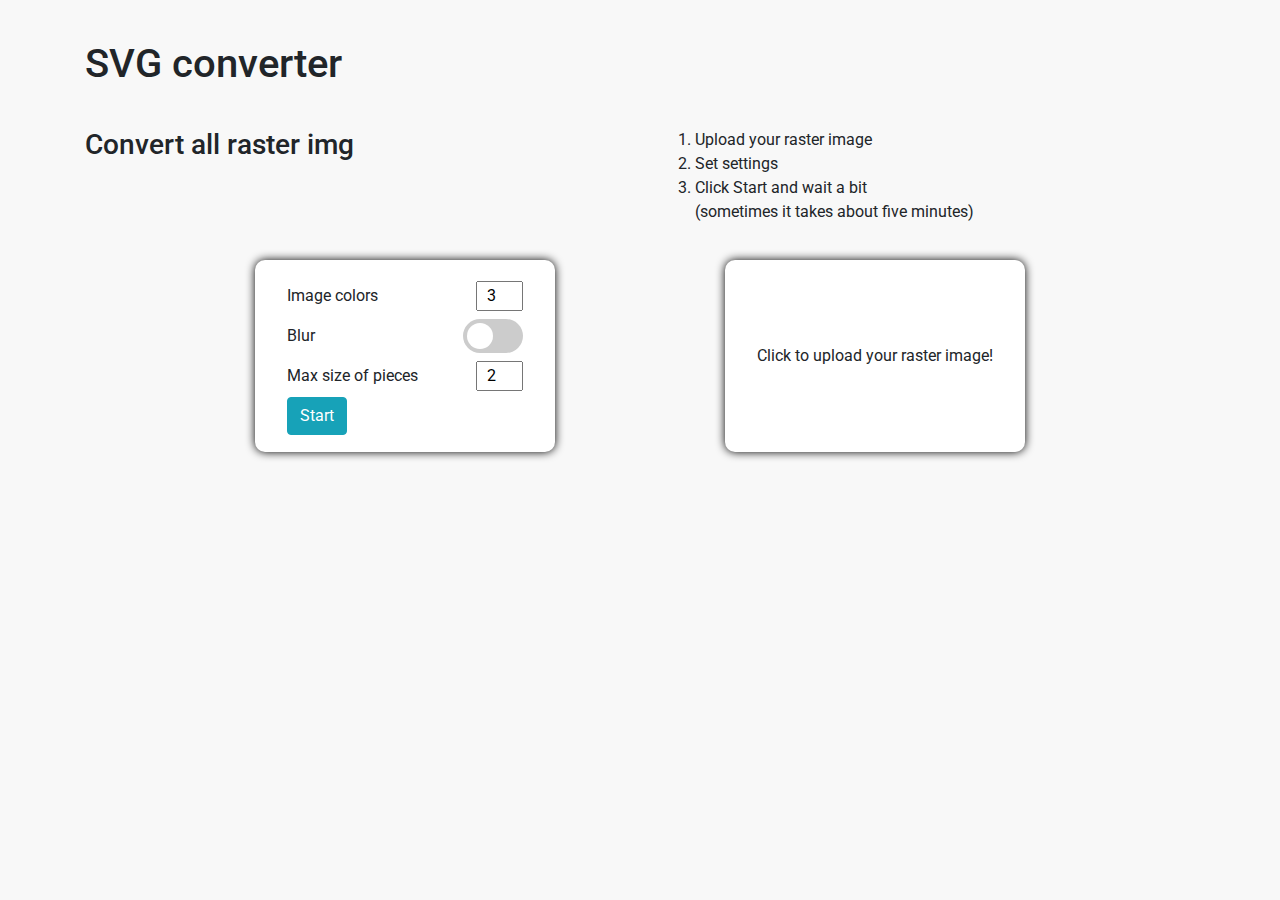
==== commit fd41e8d2: "Начальное описание" ====
--- a/templates/index.html
+++ b/templates/index.html
@@ -4,12 +4,27 @@
     <meta charset="UTF-8">
     <meta name="viewport" content="width=device-width, initial-scale=1.0">
     <link rel="stylesheet" href="https://stackpath.bootstrapcdn.com/bootstrap/4.3.1/css/bootstrap.min.css" integrity="sha384-ggOyR0iXCbMQv3Xipma34MD+dH/1fQ784/j6cY/iJTQUOhcWr7x9JvoRxT2MZw1T" crossorigin="anonymous">
+    <link rel="stylesheet" href="/static/slider.css">
     <link rel="stylesheet" href="/static/style/style.css">
     <title>Svg captions</title>
 </head>
 <body>
 
-    <div class="container">
+    <main class="container">
+        <div class="description">
+            <div class="title"><h1>SVG converter</h1></div>
+            <div class="row">
+                <div class="col-md-6"><h3>Convert all raster img</h3></div>
+                <div class="col-md-6">
+                    <ol>
+                        <li>Upload your raster image</li>
+                        <li>Set settings</li>
+                        <li>Click Start and wait a bit<br>
+                        (sometimes it takes about five minutes)</li>
+                    </ol>
+                </div>
+            </div>
+        </div>
         <form action="/convert" method="post" id="start" enctype='multipart/form-data'>
             <div class="big_form">
                 <div class="secectors default_block">
@@ -42,7 +57,7 @@
                 </div>
             </div>
         </form>
-    </div>
+    </main>
 
 
 
--- a/static/slider.css
+++ b/static/slider.css
@@ -0,0 +1,62 @@
+ /* The switch - the box around the slider */
+ .switch {
+    position: relative;
+    display: inline-block;
+    width: 60px;
+    height: 34px;
+  }
+  
+  /* Hide default HTML checkbox */
+  .switch input {
+    opacity: 0;
+    width: 0;
+    height: 0;
+  }
+  
+  /* The slider */
+  .slider {
+    position: absolute;
+    cursor: pointer;
+    top: 0;
+    left: 0;
+    right: 0;
+    bottom: 0;
+    background-color: #ccc;
+    -webkit-transition: .4s;
+    transition: .4s;
+  }
+  
+  .slider:before {
+    position: absolute;
+    content: "";
+    height: 26px;
+    width: 26px;
+    left: 4px;
+    bottom: 4px;
+    background-color: white;
+    -webkit-transition: .4s;
+    transition: .4s;
+  }
+  
+  input:checked + .slider {
+    background-color: #2196F3;
+  }
+  
+  input:focus + .slider {
+    box-shadow: 0 0 1px #2196F3;
+  }
+  
+  input:checked + .slider:before {
+    -webkit-transform: translateX(26px);
+    -ms-transform: translateX(26px);
+    transform: translateX(26px);
+  }
+  
+  /* Rounded sliders */
+  .slider.round {
+    border-radius: 34px;
+  }
+  
+  .slider.round:before {
+    border-radius: 50%;
+  } --- a/static/style/style.css
+++ b/static/style/style.css
@@ -6,6 +6,10 @@
 
 body {
   background: #f8f8f8;
+}
+
+.description .title {
+  margin: 40px 0 40px 0;
 }
 
 .default_block {
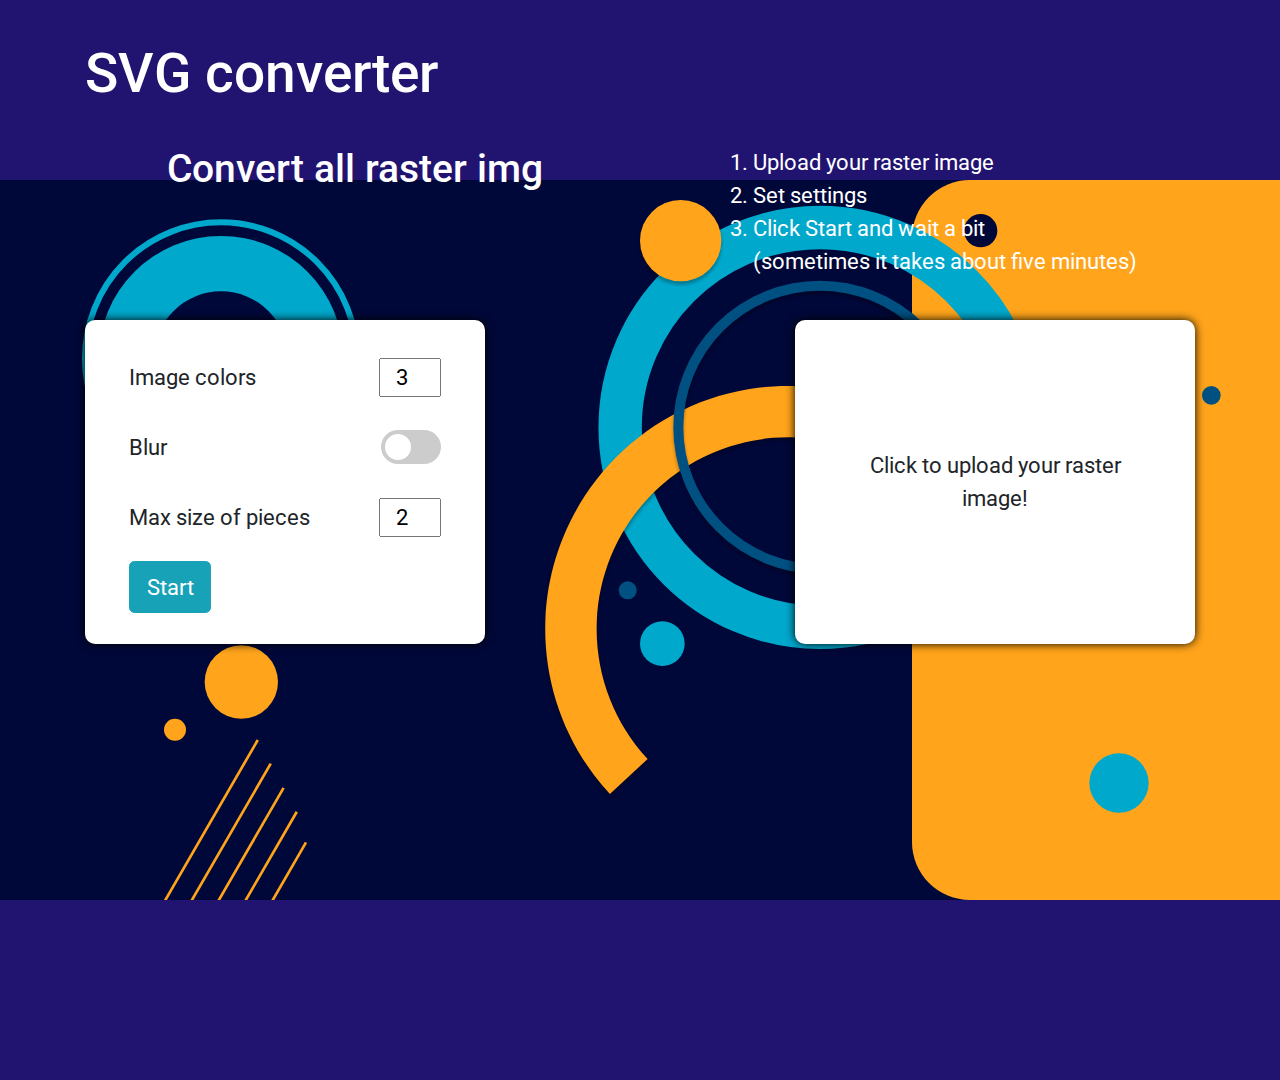
==== commit bd2beaf7: "add svg" ====
--- a/templates/index.html
+++ b/templates/index.html
@@ -14,8 +14,8 @@
         <div class="description">
             <div class="title"><h1>SVG converter</h1></div>
             <div class="row">
-                <div class="col-md-6"><h3>Convert all raster img</h3></div>
-                <div class="col-md-6">
+                <div class="description-block col-md-6 col-sm-12"><h3>Convert all raster img</h3></div>
+                <div class="description-block col-md-6 col-sm-12">
                     <ol>
                         <li>Upload your raster image</li>
                         <li>Set settings</li>
@@ -57,7 +57,96 @@
                 </div>
             </div>
         </form>
+        
     </main>
+
+    <svg style="position: absolute;" class="p-absolute w-100" width="1920" height="1080" viewBox="0 0 1920 1080" fill="none" xmlns="http://www.w3.org/2000/svg">
+        <g clip-path="url(#clip0)">
+        <rect width="1920" height="1080" fill="#000839"></rect>
+        <rect x="1368" width="776" height="1080" rx="87" fill="#FFA41B"></rect>
+        <circle cx="1230.15" cy="371.15" r="299.947" transform="rotate(45 1230.15 371.15)" stroke="#00A8CC" stroke-width="65"></circle>
+        <g filter="url(#filter0_d)">
+        <path d="M1449.81 425.71C1384.14 354.77 1292.97 312.824 1196.37 309.1C1099.77 305.375 1005.65 340.178 934.71 405.851C863.77 471.524 821.824 562.688 818.1 659.288C814.375 755.888 849.178 850.011 914.851 920.951L971.458 868.546C919.684 812.619 892.247 738.416 895.183 662.26C898.119 586.103 931.188 514.233 987.115 462.458C1043.04 410.684 1117.25 383.247 1193.4 386.183C1269.56 389.119 1341.43 422.188 1393.2 478.115L1449.81 425.71Z" fill="#FFA41B"></path>
+        </g>
+        <g filter="url(#filter1_d)">
+        <circle cx="1230" cy="371" r="212.5" stroke="#005082" stroke-width="15"></circle>
+        </g>
+        <line x1="199.268" y1="1164.56" x2="386.651" y2="840" stroke="#FFA41B" stroke-width="4"></line>
+        <line x1="229.087" y1="1181.91" x2="406.087" y2="875.335" stroke="#FFA41B" stroke-width="4"></line>
+        <line x1="259.398" y1="1199.41" x2="425.398" y2="911.888" stroke="#FFA41B" stroke-width="4"></line>
+        <line x1="289.709" y1="1216.91" x2="445.209" y2="947.575" stroke="#FFA41B" stroke-width="4"></line>
+        <line x1="320.02" y1="1234.41" x2="459.02" y2="993.653" stroke="#FFA41B" stroke-width="4"></line>
+        <circle cx="262.5" cy="824.5" r="16.5" fill="#FFA41B"></circle>
+        <circle cx="362" cy="753" r="55" fill="#FFA41B"></circle>
+        <circle cx="331.5" cy="267.5" r="204" stroke="#00A8CC" stroke-width="9"></circle>
+        <circle cx="331.5" cy="267.5" r="183.5" fill="#00A8CC"></circle>
+        <circle cx="331.5" cy="267.5" r="100.5" fill="#000839"></circle>
+        </g>
+        <circle cx="1471" cy="76" r="25" fill="#000839"></circle>
+        <circle cx="1817" cy="323" r="14" fill="#005082"></circle>
+        <circle cx="1678.5" cy="904.5" r="44.5" fill="#00A8CC"></circle>
+        <circle cx="941.5" cy="615.5" r="13.5" fill="#005082"></circle>
+        <circle cx="993.5" cy="695.5" r="33.5" fill="#00A8CC"></circle>
+        <g filter="url(#filter2_d)">
+        <circle cx="1021" cy="91" r="61" fill="#FFA41B"></circle>
+        </g>
+        <defs>
+        <filter id="filter0_d" x="782.518" y="266.999" width="681.812" height="719.462" filterUnits="userSpaceOnUse" color-interpolation-filters="sRGB">
+        <feFlood flood-opacity="0" result="BackgroundImageFix"></feFlood>
+        <feColorMatrix in="SourceAlpha" type="matrix" values="0 0 0 0 0 0 0 0 0 0 0 0 0 0 0 0 0 0 127 0"></feColorMatrix>
+        <feOffset dy="4"></feOffset>
+        <feGaussianBlur stdDeviation="2"></feGaussianBlur>
+        <feColorMatrix type="matrix" values="0 0 0 0 0 0 0 0 0 0 0 0 0 0 0 0 0 0 0.25 0"></feColorMatrix>
+        <feBlend mode="normal" in2="BackgroundImageFix" result="effect1_dropShadow"></feBlend>
+        <feBlend mode="normal" in="SourceGraphic" in2="effect1_dropShadow" result="shape"></feBlend>
+        </filter>
+        <filter id="filter1_d" x="1006" y="151" width="448" height="448" filterUnits="userSpaceOnUse" color-interpolation-filters="sRGB">
+        <feFlood flood-opacity="0" result="BackgroundImageFix"></feFlood>
+        <feColorMatrix in="SourceAlpha" type="matrix" values="0 0 0 0 0 0 0 0 0 0 0 0 0 0 0 0 0 0 127 0"></feColorMatrix>
+        <feOffset dy="4"></feOffset>
+        <feGaussianBlur stdDeviation="2"></feGaussianBlur>
+        <feColorMatrix type="matrix" values="0 0 0 0 0 0 0 0 0 0 0 0 0 0 0 0 0 0 0.25 0"></feColorMatrix>
+        <feBlend mode="normal" in2="BackgroundImageFix" result="effect1_dropShadow"></feBlend>
+        <feBlend mode="normal" in="SourceGraphic" in2="effect1_dropShadow" result="shape"></feBlend>
+        </filter>
+        <filter id="filter2_d" x="956" y="30" width="130" height="130" filterUnits="userSpaceOnUse" color-interpolation-filters="sRGB">
+        <feFlood flood-opacity="0" result="BackgroundImageFix"></feFlood>
+        <feColorMatrix in="SourceAlpha" type="matrix" values="0 0 0 0 0 0 0 0 0 0 0 0 0 0 0 0 0 0 127 0"></feColorMatrix>
+        <feOffset dy="4"></feOffset>
+        <feGaussianBlur stdDeviation="2"></feGaussianBlur>
+        <feColorMatrix type="matrix" values="0 0 0 0 0 0 0 0 0 0 0 0 0 0 0 0 0 0 0.25 0"></feColorMatrix>
+        <feBlend mode="normal" in2="BackgroundImageFix" result="effect1_dropShadow"></feBlend>
+        <feBlend mode="normal" in="SourceGraphic" in2="effect1_dropShadow" result="shape"></feBlend>
+        </filter>
+        <filter id="filter3_d" x="1080" y="236" width="616" height="616" filterUnits="userSpaceOnUse" color-interpolation-filters="sRGB">
+        <feFlood flood-opacity="0" result="BackgroundImageFix"></feFlood>
+        <feColorMatrix in="SourceAlpha" type="matrix" values="0 0 0 0 0 0 0 0 0 0 0 0 0 0 0 0 0 0 127 0"></feColorMatrix>
+        <feOffset dy="4"></feOffset>
+        <feGaussianBlur stdDeviation="2"></feGaussianBlur>
+        <feColorMatrix type="matrix" values="0 0 0 0 0 0 0 0 0 0 0 0 0 0 0 0 0 0 0.25 0"></feColorMatrix>
+        <feBlend mode="normal" in2="BackgroundImageFix" result="effect1_dropShadow"></feBlend>
+        <feBlend mode="normal" in="SourceGraphic" in2="effect1_dropShadow" result="shape"></feBlend>
+        </filter>
+        <filter id="filter4_di" x="227" y="305" width="513" height="478" filterUnits="userSpaceOnUse" color-interpolation-filters="sRGB">
+        <feFlood flood-opacity="0" result="BackgroundImageFix"></feFlood>
+        <feColorMatrix in="SourceAlpha" type="matrix" values="0 0 0 0 0 0 0 0 0 0 0 0 0 0 0 0 0 0 127 0"></feColorMatrix>
+        <feOffset dy="4"></feOffset>
+        <feGaussianBlur stdDeviation="2"></feGaussianBlur>
+        <feColorMatrix type="matrix" values="0 0 0 0 0 0 0 0 0 0 0 0 0 0 0 0 0 0 0.25 0"></feColorMatrix>
+        <feBlend mode="normal" in2="BackgroundImageFix" result="effect1_dropShadow"></feBlend>
+        <feBlend mode="normal" in="SourceGraphic" in2="effect1_dropShadow" result="shape"></feBlend>
+        <feColorMatrix in="SourceAlpha" type="matrix" values="0 0 0 0 0 0 0 0 0 0 0 0 0 0 0 0 0 0 127 0" result="hardAlpha"></feColorMatrix>
+        <feOffset dy="4"></feOffset>
+        <feGaussianBlur stdDeviation="2"></feGaussianBlur>
+        <feComposite in2="hardAlpha" operator="arithmetic" k2="-1" k3="1"></feComposite>
+        <feColorMatrix type="matrix" values="0 0 0 0 0 0 0 0 0 0 0 0 0 0 0 0 0 0 0.25 0"></feColorMatrix>
+        <feBlend mode="normal" in2="shape" result="effect2_innerShadow"></feBlend>
+        </filter>
+        <clipPath id="clip0">
+        <rect width="1920" height="1080" fill="white"></rect>
+        </clipPath>
+        </defs>
+    </svg>
 
 
 
--- a/static/style/style.css
+++ b/static/style/style.css
@@ -1,15 +1,28 @@
 @import url("https://fonts.googleapis.com/css2?family=Roboto:wght@300&display=swap");
 html {
   font-family: 'Roboto', sans-serif;
-  font-size: 24;
+  font-size: 22px;
 }
 
 body {
-  background: #f8f8f8;
+  background: #211370;
+}
+
+.description {
+  color: white;
 }
 
 .description .title {
   margin: 40px 0 40px 0;
+}
+
+.description .description-block {
+  display: -webkit-box;
+  display: -ms-flexbox;
+  display: flex;
+  -webkit-box-pack: center;
+      -ms-flex-pack: center;
+          justify-content: center;
 }
 
 .default_block {
@@ -20,12 +33,12 @@
   -webkit-box-direction: normal;
       -ms-flex-direction: column;
           flex-direction: column;
-  max-width: 300px;
   padding: 1rem 2rem 1rem 2rem;
   border-radius: 10px;
   -webkit-box-shadow: 0 0 10px black;
           box-shadow: 0 0 10px black;
   margin-top: 20px;
+  max-width: 400px;
 }
 
 label {
@@ -36,9 +49,9 @@
   display: -webkit-box;
   display: -ms-flexbox;
   display: flex;
-  -webkit-box-pack: space-evenly;
-      -ms-flex-pack: space-evenly;
-          justify-content: space-evenly;
+  -webkit-box-pack: justify;
+      -ms-flex-pack: justify;
+          justify-content: space-between;
   -webkit-box-orient: horizontal;
   -webkit-box-direction: normal;
       -ms-flex-direction: row;
@@ -65,7 +78,7 @@
   -webkit-box-align: center;
       -ms-flex-align: center;
           align-items: center;
-  height: 40px;
+  height: 70px;
 }
 
 .big_form .secectors div input {
@@ -88,4 +101,22 @@
       -ms-flex-align: center;
           align-items: center;
 }
+
+@media (max-width: 767px) {
+  .big_form {
+    -webkit-box-orient: vertical;
+    -webkit-box-direction: normal;
+        -ms-flex-direction: column;
+            flex-direction: column;
+    -ms-flex-wrap: nowrap;
+        flex-wrap: nowrap;
+  }
+}
+
+svg {
+  position: absolute;
+  left: 0px;
+  top: 0px;
+  z-index: -1;
+}
 /*# sourceMappingURL=style.css.map */